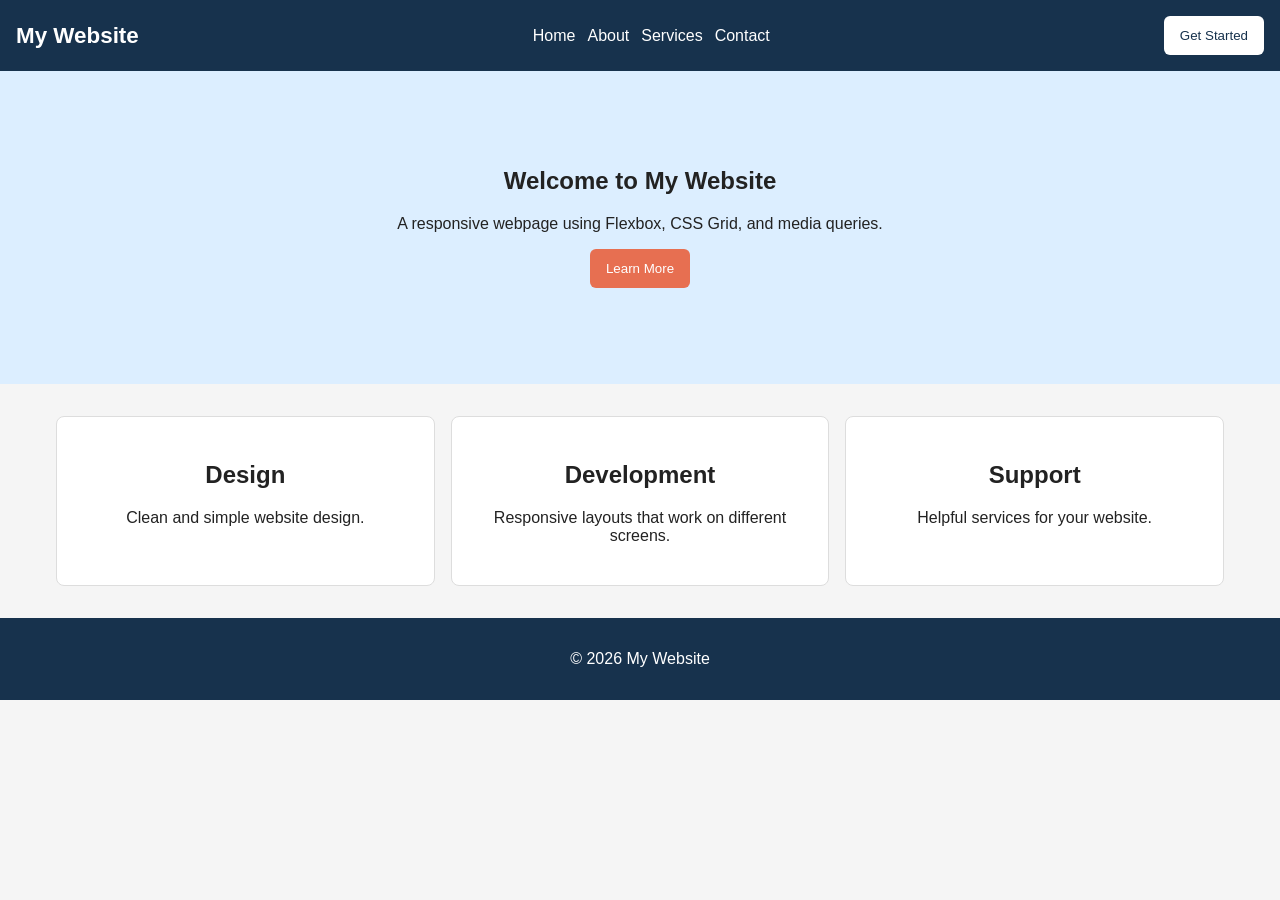
==== index.html @ 3469241a "Update Technical" ====
<!DOCTYPE html>
<html lang="en">
<head>
  <meta charset="UTF-8">
  <meta name="viewport" content="width=device-width, initial-scale=1.0">
  <title>Responsive Website</title>
  <link rel="stylesheet" href="style.css">
</head>

<body>

  <header>
    <nav class="navbar">
      <a href="#" class="logo">My Website</a>

      <div class="links">
        <a href="#home">Home</a>
        <a href="#about">About</a>
        <a href="#services">Services</a>
        <a href="#contact">Contact</a>
      </div>

      <button class="nav-button">Get Started</button>
    </nav>
  </header>

  <main>
    <section class="hero" id="home">
      <h1>Welcome to My Website</h1>
      <p>A responsive webpage using Flexbox, CSS Grid, and media queries.</p>
      <button class="main-button">Learn More</button>
    </section>

    <section class="cards" id="services">
      <article class="card">
        <h2>Design</h2>
        <p>Clean and simple website design.</p>
      </article>

      <article class="card">
        <h2>Development</h2>
        <p>Responsive layouts that work on different screens.</p>
      </article>

      <article class="card">
        <h2>Support</h2>
        <p>Helpful services for your website.</p>
      </article>
    </section>
  </main>

  <footer id="contact">
    <p>&copy; 2026 My Website</p>
  </footer>

</body>
</html>
---- style.css ----
/* Mobile-first base styles */

* {
  box-sizing: border-box;
}

html {
  scroll-behavior: smooth;
}

body {
  margin: 0;
  font-family: Arial, sans-serif;
  color: #222;
  background-color: #f5f5f5;
}

/* FLEXBOX NAVIGATION */

.navbar {
  display: flex;
  flex-direction: column;
  align-items: center;
  gap: 1rem;
  padding: 1rem;
  background-color: #17324d;
}

.logo {
  color: white;
  font-size: 1.4rem;
  font-weight: bold;
  text-decoration: none;
}

.links {
  display: flex;
  flex-direction: column;
  align-items: center;
  gap: 0.75rem;
}

.links a {
  color: white;
  text-decoration: none;
  transition: color 0.3s ease, transform 0.3s ease;
}

.links a:hover {
  color: #ffd166;
  transform: translateY(-2px);
}

/* BUTTONS */

button {
  border: none;
  border-radius: 6px;
  padding: 0.75rem 1rem;
  cursor: pointer;
  transition: background-color 0.3s ease, transform 0.3s ease;
}

.nav-button {
  color: #17324d;
  background-color: white;
}

.main-button {
  color: white;
  background-color: #e76f51;
}

button:hover {
  transform: translateY(-3px);
  background-color: #ffd166;
}

/* HERO SECTION */

.hero {
  padding: 4rem 1rem;
  text-align: center;
  background-color: #dceeff;
}

.hero h1 {
  margin-top: 0;
}

/* CSS GRID CARD SECTION */

.cards {
  display: grid;
  grid-template-columns: 1fr;
  gap: 1rem;
  padding: 2rem 1rem;
}

.card {
  padding: 1.5rem;
  text-align: center;
  background-color: white;
  border: 1px solid #ddd;
  border-radius: 8px;
}

/* MEDIA QUERY 1: navigation gets more horizontal space */

@media (min-width: 600px) {
  .links {
    flex-direction: row;
  }
}

/* MEDIA QUERY 2: two cards fit comfortably */

@media (min-width: 768px) {
  .navbar {
    flex-direction: row;
    justify-content: space-between;
  }

  .cards {
    grid-template-columns: repeat(2, 1fr);
  }
}

/* MEDIA QUERY 3: three cards remain readable */

@media (min-width: 1100px) {
  .cards {
    grid-template-columns: repeat(3, 1fr);
    max-width: 1200px;
    margin: 0 auto;
  }

  .hero {
    padding: 6rem 2rem;
  }
}

/* REDUCED MOTION */

@media (prefers-reduced-motion: reduce) {
  html {
    scroll-behavior: auto;
  }

  *,
  *::before,
  *::after {
    transition-duration: 0.01ms !important;
    animation-duration: 0.01ms !important;
    animation-iteration-count: 1 !important;
  }
}

/* FOOTER */

footer {
  padding: 1rem;
  text-align: center;
  color: white;
  background-color: #17324d;
}
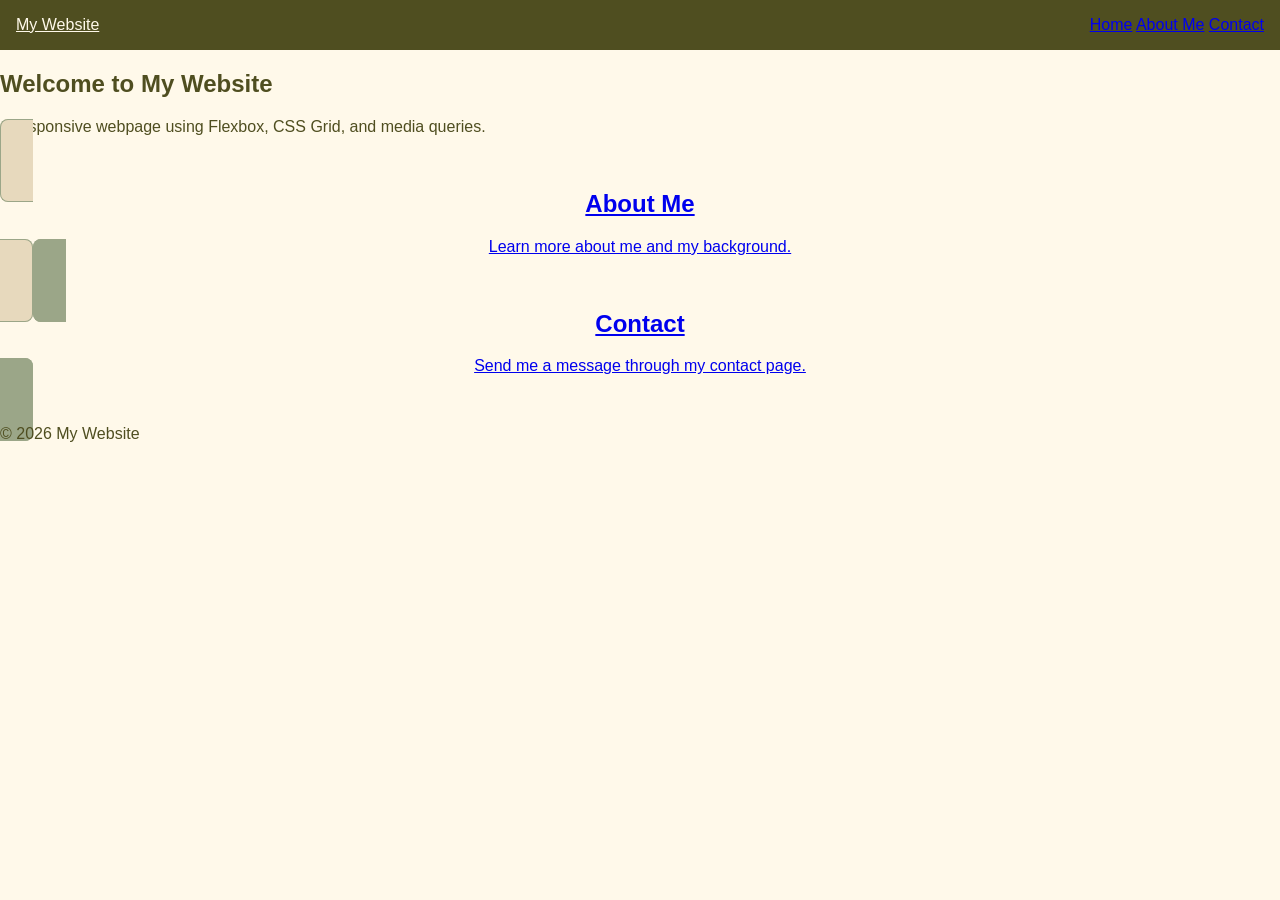
==== commit f24927ee: "Update technical files" ====
--- a/index.html
+++ b/index.html
@@ -11,16 +11,13 @@
 
   <header>
     <nav class="navbar">
-      <a href="#" class="logo">My Website</a>
+      <a href="index.html" class="logo">My Website</a>
 
       <div class="links">
-        <a href="#home">Home</a>
-        <a href="#about">About</a>
-        <a href="#services">Services</a>
-        <a href="#contact">Contact</a>
+        <a href="index.html">Home</a>
+        <a href="about.html">About Me</a>
+        <a href="contact.html">Contact</a>
       </div>
-
-      <button class="nav-button">Get Started</button>
     </nav>
   </header>
 
@@ -28,24 +25,20 @@
     <section class="hero" id="home">
       <h1>Welcome to My Website</h1>
       <p>A responsive webpage using Flexbox, CSS Grid, and media queries.</p>
-      <button class="main-button">Learn More</button>
     </section>
 
-    <section class="cards" id="services">
-      <article class="card">
-        <h2>Design</h2>
-        <p>Clean and simple website design.</p>
-      </article>
+    <section class="cards">
 
-      <article class="card">
-        <h2>Development</h2>
-        <p>Responsive layouts that work on different screens.</p>
-      </article>
+      <a href="about.html" class="card">
+        <h2>About Me</h2>
+        <p>Learn more about me and my background.</p>
+      </a>
 
-      <article class="card">
-        <h2>Support</h2>
-        <p>Helpful services for your website.</p>
-      </article>
+      <a href="contact.html" class="card">
+        <h2>Contact</h2>
+        <p>Send me a message through my contact page.</p>
+      </a>
+
     </section>
   </main>
 
--- a/style.css
+++ b/style.css
@@ -1,18 +1,25 @@
-/* Mobile-first base styles */
+/* COLOR PALETTE FROM THE IMAGE */
+
+:root {
+  --dark-olive: #4f4e20;
+  --sage-green: #9ba688;
+  --peach: #ffb99e;
+  --beige: #e7d9bd;
+  --cream: #fff9ea;
+  --dark-text: #4f4e20;
+}
+
+/* MOBILE-FIRST BASE STYLES */
 
 * {
   box-sizing: border-box;
 }
 
-html {
-  scroll-behavior: smooth;
-}
-
 body {
   margin: 0;
   font-family: Arial, sans-serif;
-  color: #222;
-  background-color: #f5f5f5;
+  color: var(--dark-text);
+  background-color: var(--cream);
 }
 
 /* FLEXBOX NAVIGATION */
@@ -23,97 +30,69 @@
   align-items: center;
   gap: 1rem;
   padding: 1rem;
-  background-color: #17324d;
+  background-color: var(--dark-olive);
 }
 
 .logo {
-  color: white;
-  font-size: 1.4rem;
-  font-weight: bold;
-  text-decoration: none;
+  margin: 0;
+  color: var(--cream);
 }
 
-.links {
+.nav-links {
   display: flex;
   flex-direction: column;
   align-items: center;
-  gap: 0.75rem;
+  gap: 1rem;
 }
 
-.links a {
-  color: white;
+.nav-links a {
+  color: var(--cream);
   text-decoration: none;
   transition: color 0.3s ease, transform 0.3s ease;
 }
 
-.links a:hover {
-  color: #ffd166;
-  transform: translateY(-2px);
-}
-
-/* BUTTONS */
-
-button {
-  border: none;
-  border-radius: 6px;
-  padding: 0.75rem 1rem;
-  cursor: pointer;
-  transition: background-color 0.3s ease, transform 0.3s ease;
-}
-
-.nav-button {
-  color: #17324d;
-  background-color: white;
-}
-
-.main-button {
-  color: white;
-  background-color: #e76f51;
-}
-
-button:hover {
+.nav-links a:hover {
+  color: var(--peach);
   transform: translateY(-3px);
-  background-color: #ffd166;
-}
-
-/* HERO SECTION */
-
-.hero {
-  padding: 4rem 1rem;
-  text-align: center;
-  background-color: #dceeff;
-}
-
-.hero h1 {
-  margin-top: 0;
 }
 
 /* CSS GRID CARD SECTION */
 
-.cards {
+.card-section {
   display: grid;
   grid-template-columns: 1fr;
   gap: 1rem;
   padding: 2rem 1rem;
+  background-color: var(--cream);
 }
 
 .card {
-  padding: 1.5rem;
+  padding: 2rem;
   text-align: center;
-  background-color: white;
-  border: 1px solid #ddd;
+  background-color: var(--beige);
+  border: 1px solid var(--sage-green);
   border-radius: 8px;
+  transition: background-color 0.3s ease, transform 0.3s ease;
 }
 
-/* MEDIA QUERY 1: navigation gets more horizontal space */
+.card:nth-child(even) {
+  background-color: var(--sage-green);
+}
+
+.card:hover {
+  background-color: var(--peach);
+  transform: translateY(-4px);
+}
+
+/* MEDIA QUERY 1 */
 
 @media (min-width: 600px) {
-  .links {
+  .nav-links {
     flex-direction: row;
   }
 }
 
-/* MEDIA QUERY 2: two cards fit comfortably */
+/* MEDIA QUERY 2 */
 
 @media (min-width: 768px) {
   .navbar {
@@ -121,46 +100,28 @@
     justify-content: space-between;
   }
 
-  .cards {
+  .card-section {
     grid-template-columns: repeat(2, 1fr);
   }
 }
 
-/* MEDIA QUERY 3: three cards remain readable */
+/* MEDIA QUERY 3 */
 
 @media (min-width: 1100px) {
-  .cards {
+  .card-section {
     grid-template-columns: repeat(3, 1fr);
     max-width: 1200px;
     margin: 0 auto;
-  }
-
-  .hero {
-    padding: 6rem 2rem;
   }
 }
 
 /* REDUCED MOTION */
 
 @media (prefers-reduced-motion: reduce) {
-  html {
-    scroll-behavior: auto;
-  }
-
   *,
   *::before,
   *::after {
     transition-duration: 0.01ms !important;
     animation-duration: 0.01ms !important;
-    animation-iteration-count: 1 !important;
   }
-}
-
-/* FOOTER */
-
-footer {
-  padding: 1rem;
-  text-align: center;
-  color: white;
-  background-color: #17324d;
 }
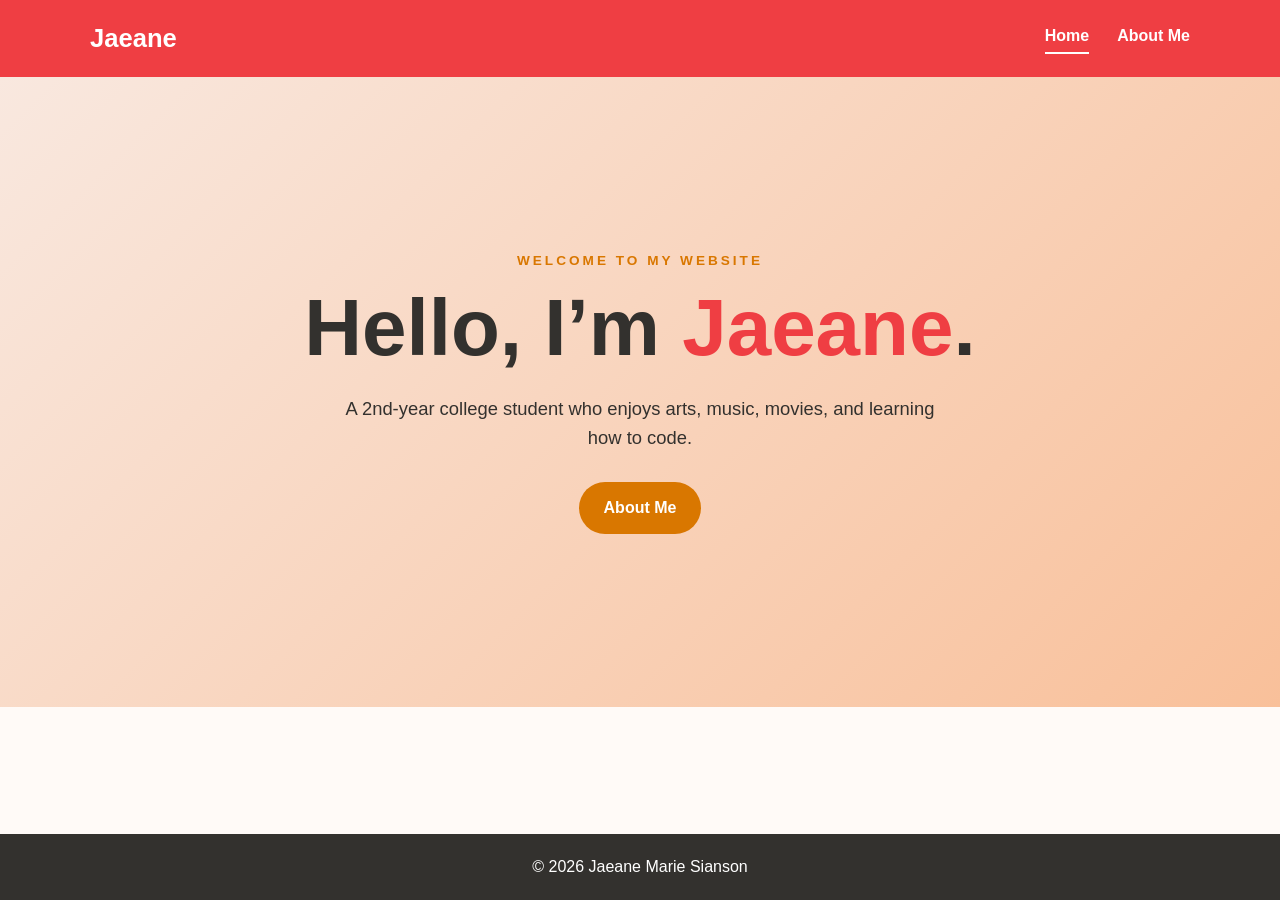
==== commit 546122b5: "Update technical files" ====
--- a/index.html
+++ b/index.html
@@ -3,48 +3,42 @@
 <head>
   <meta charset="UTF-8">
   <meta name="viewport" content="width=device-width, initial-scale=1.0">
-  <title>Responsive Website</title>
+  <title>Jaeane Marie Sianson | Home</title>
   <link rel="stylesheet" href="style.css">
 </head>
-
 <body>
 
   <header>
     <nav class="navbar">
-      <a href="index.html" class="logo">My Website</a>
+      <a href="index.html" class="logo">Jaeane</a>
 
       <div class="links">
-        <a href="index.html">Home</a>
+        <a href="index.html" class="active">Home</a>
         <a href="about.html">About Me</a>
-        <a href="contact.html">Contact</a>
       </div>
     </nav>
   </header>
 
   <main>
-    <section class="hero" id="home">
-      <h1>Welcome to My Website</h1>
-      <p>A responsive webpage using Flexbox, CSS Grid, and media queries.</p>
-    </section>
+    <section class="hero">
+      <div class="hero-content">
+        <p class="eyebrow">WELCOME TO MY WEBSITE</p>
 
-    <section class="cards">
+        <h1>Hello, I’m <span>Jaeane</span>.</h1>
 
-      <a href="about.html" class="card">
-        <h2>About Me</h2>
-        <p>Learn more about me and my background.</p>
-      </a>
+        <p class="intro">
+          A 2nd-year college student who enjoys arts, music, movies,
+          and learning how to code.
+        </p>
 
-      <a href="contact.html" class="card">
-        <h2>Contact</h2>
-        <p>Send me a message through my contact page.</p>
-      </a>
-
+        <a href="about.html" class="main-button">About Me</a>
+      </div>
     </section>
   </main>
 
-  <footer id="contact">
-    <p>&copy; 2026 My Website</p>
+  <footer>
+    <p>&copy; 2026 Jaeane Marie Sianson</p>
   </footer>
 
 </body>
-</html>+</html> 
--- a/style.css
+++ b/style.css
@@ -1,127 +1,214 @@
 /* COLOR PALETTE FROM THE IMAGE */
 
 :root {
-  --dark-olive: #4f4e20;
-  --sage-green: #9ba688;
-  --peach: #ffb99e;
-  --beige: #e7d9bd;
-  --cream: #fff9ea;
-  --dark-text: #4f4e20;
-}
-
-/* MOBILE-FIRST BASE STYLES */
+  --red: #ef3e43;
+  --cream: #f9e8df;
+  --peach: #f9c09a;
+  --orange: #d97700;
+  --dark: #33312e;
+  --white: #fffaf7;
+}
 
 * {
   box-sizing: border-box;
+  margin: 0;
+  padding: 0;
 }
 
 body {
-  margin: 0;
+  min-height: 100vh;
+  display: flex;
+  flex-direction: column;
   font-family: Arial, sans-serif;
-  color: var(--dark-text);
-  background-color: var(--cream);
-}
-
-/* FLEXBOX NAVIGATION */
+  line-height: 1.6;
+  color: var(--dark);
+  background: var(--white);
+}
+
+header {
+  background: var(--red);
+  padding: 18px 7%;
+}
 
 .navbar {
-  display: flex;
-  flex-direction: column;
+  max-width: 1100px;
+  margin: auto;
+  display: flex;
+  justify-content: space-between;
   align-items: center;
-  gap: 1rem;
-  padding: 1rem;
-  background-color: var(--dark-olive);
+  gap: 25px;
 }
 
 .logo {
-  margin: 0;
-  color: var(--cream);
-}
-
-.nav-links {
-  display: flex;
-  flex-direction: column;
-  align-items: center;
-  gap: 1rem;
-}
-
-.nav-links a {
-  color: var(--cream);
+  color: white;
+  font-size: 1.6rem;
+  font-weight: bold;
   text-decoration: none;
-  transition: color 0.3s ease, transform 0.3s ease;
-}
-
-.nav-links a:hover {
-  color: var(--peach);
+}
+
+.links {
+  display: flex;
+  gap: 28px;
+}
+
+.links a {
+  color: white;
+  font-weight: bold;
+  text-decoration: none;
+  padding-bottom: 3px;
+}
+
+.links a:hover,
+.links a.active {
+  border-bottom: 2px solid white;
+}
+
+main {
+  flex: 1;
+}
+
+.hero {
+  min-height: 70vh;
+  display: grid;
+  place-items: center;
+  text-align: center;
+  padding: 70px 7%;
+  background: linear-gradient(135deg, var(--cream), var(--peach));
+}
+
+.hero-content {
+  max-width: 720px;
+}
+
+.eyebrow {
+  color: var(--orange);
+  font-size: 0.85rem;
+  font-weight: bold;
+  letter-spacing: 3px;
+  margin-bottom: 12px;
+}
+
+h1 {
+  font-size: clamp(2.5rem, 7vw, 5rem);
+  line-height: 1.1;
+  margin-bottom: 22px;
+}
+
+h1 span {
+  color: var(--red);
+}
+
+.intro,
+.about-header > p:last-child {
+  font-size: 1.15rem;
+  margin: 0 auto 30px;
+  max-width: 620px;
+}
+
+.main-button,
+.back-button {
+  display: inline-block;
+  border-radius: 30px;
+  padding: 13px 25px;
+  color: white;
+  background: var(--orange);
+  font-weight: bold;
+  text-decoration: none;
+  transition: 0.2s ease;
+}
+
+.main-button:hover,
+.back-button:hover {
+  background: var(--dark);
   transform: translateY(-3px);
 }
 
-/* CSS GRID CARD SECTION */
-
-.card-section {
+.about-page {
+  padding: 65px 7%;
+  background: var(--cream);
+}
+
+.about-header {
+  max-width: 800px;
+  margin: 0 auto 40px;
+  text-align: center;
+}
+
+.about-header h1 {
+  font-size: clamp(2.4rem, 6vw, 4rem);
+}
+
+.about-grid {
+  max-width: 1100px;
+  margin: auto;
   display: grid;
-  grid-template-columns: 1fr;
-  gap: 1rem;
-  padding: 2rem 1rem;
-  background-color: var(--cream);
-}
-
-.card {
-  padding: 2rem;
+  grid-template-columns: repeat(2, 1fr);
+  gap: 22px;
+}
+
+.info-card {
+  padding: 28px;
+  border-radius: 18px;
+  background: var(--white);
+  border-top: 6px solid var(--red);
+  box-shadow: 0 8px 20px rgba(51, 49, 46, 0.08);
+}
+
+.info-card h2 {
+  color: var(--red);
+  margin-bottom: 15px;
+}
+
+.info-card p {
+  margin: 9px 0;
+}
+
+.highlight-card {
+  grid-column: 1 / -1;
+  border-top-color: var(--orange);
+}
+
+.skill-list {
+  display: flex;
+  flex-wrap: wrap;
+  gap: 12px;
+}
+
+.skill-list span {
+  padding: 9px 17px;
+  border-radius: 20px;
+  color: white;
+  background: var(--red);
+  font-weight: bold;
+}
+
+.back-button {
+  display: block;
+  width: fit-content;
+  margin: 35px auto 0;
+}
+
+footer {
+  padding: 20px;
+  color: white;
+  background: var(--dark);
   text-align: center;
-  background-color: var(--beige);
-  border: 1px solid var(--sage-green);
-  border-radius: 8px;
-  transition: background-color 0.3s ease, transform 0.3s ease;
-}
-
-.card:nth-child(even) {
-  background-color: var(--sage-green);
-}
-
-.card:hover {
-  background-color: var(--peach);
-  transform: translateY(-4px);
-}
-
-/* MEDIA QUERY 1 */
-
-@media (min-width: 600px) {
-  .nav-links {
-    flex-direction: row;
-  }
-}
-
-/* MEDIA QUERY 2 */
-
-@media (min-width: 768px) {
+}
+
+@media (max-width: 650px) {
   .navbar {
-    flex-direction: row;
-    justify-content: space-between;
-  }
-
-  .card-section {
-    grid-template-columns: repeat(2, 1fr);
-  }
-}
-
-/* MEDIA QUERY 3 */
-
-@media (min-width: 1100px) {
-  .card-section {
-    grid-template-columns: repeat(3, 1fr);
-    max-width: 1200px;
-    margin: 0 auto;
-  }
-}
-
-/* REDUCED MOTION */
-
-@media (prefers-reduced-motion: reduce) {
-  *,
-  *::before,
-  *::after {
-    transition-duration: 0.01ms !important;
-    animation-duration: 0.01ms !important;
+    flex-direction: column;
+  }
+
+  .links {
+    gap: 18px;
+  }
+
+  .about-grid {
+    grid-template-columns: 1fr;
+  }
+
+  .highlight-card {
+    grid-column: auto;
   }
 }
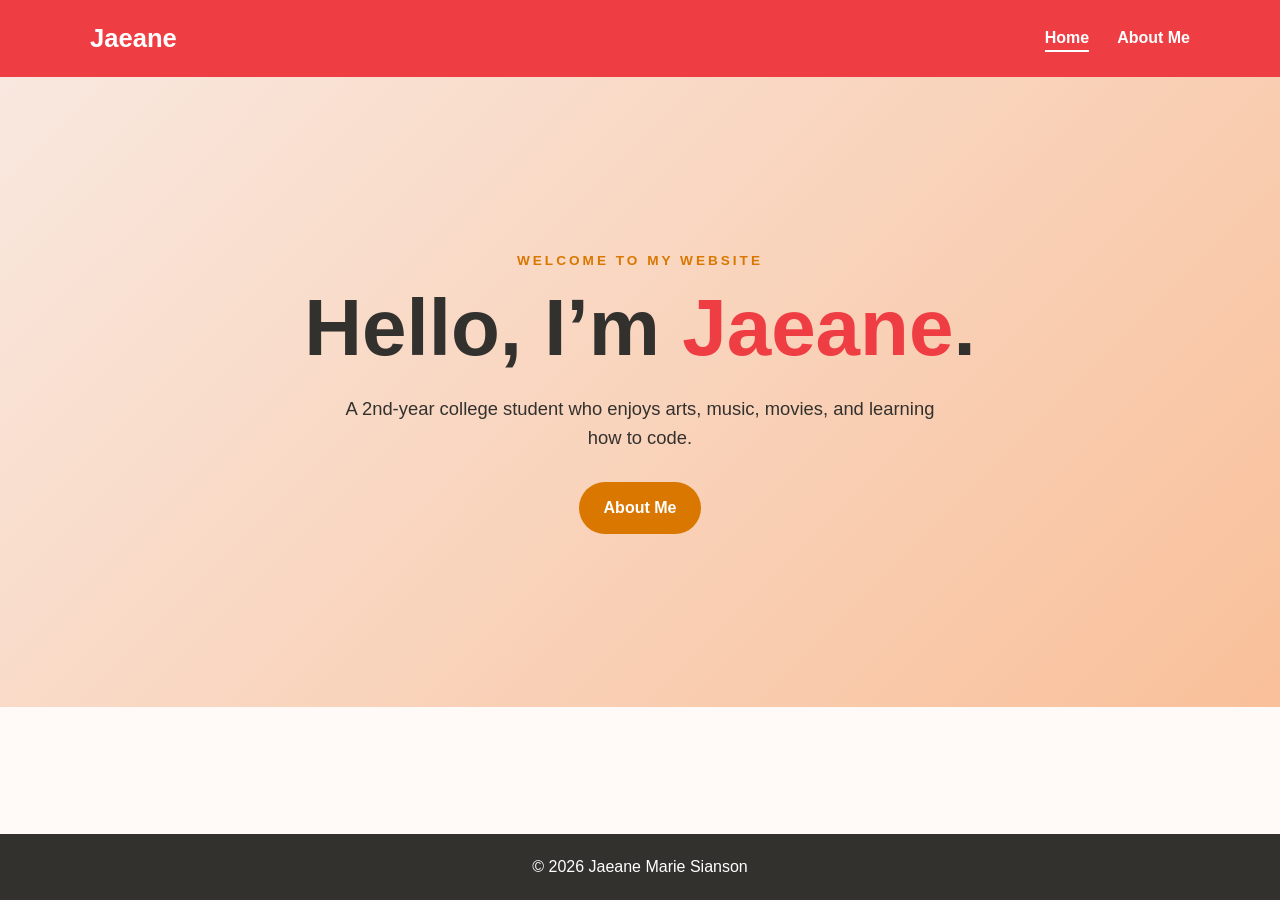
==== commit 61d549b6: "Update technical" ====
--- a/index.html
+++ b/index.html
@@ -41,4 +41,4 @@
   </footer>
 
 </body>
-</html> +</html>
--- a/style.css
+++ b/style.css
@@ -1,5 +1,3 @@
-/* COLOR PALETTE FROM THE IMAGE */
-
 :root {
   --red: #ef3e43;
   --cream: #f9e8df;
@@ -36,7 +34,6 @@
   display: flex;
   justify-content: space-between;
   align-items: center;
-  gap: 25px;
 }
 
 .logo {
@@ -55,7 +52,6 @@
   color: white;
   font-weight: bold;
   text-decoration: none;
-  padding-bottom: 3px;
 }
 
 .links a:hover,
@@ -69,10 +65,11 @@
 
 .hero {
   min-height: 70vh;
-  display: grid;
-  place-items: center;
+  padding: 70px 7%;
+  display: flex;
+  justify-content: center;
+  align-items: center;
   text-align: center;
-  padding: 70px 7%;
   background: linear-gradient(135deg, var(--cream), var(--peach));
 }
 
@@ -101,15 +98,15 @@
 .intro,
 .about-header > p:last-child {
   font-size: 1.15rem;
+  max-width: 620px;
   margin: 0 auto 30px;
-  max-width: 620px;
 }
 
 .main-button,
 .back-button {
   display: inline-block;
+  padding: 13px 25px;
   border-radius: 30px;
-  padding: 13px 25px;
   color: white;
   background: var(--orange);
   font-weight: bold;
@@ -141,12 +138,13 @@
 .about-grid {
   max-width: 1100px;
   margin: auto;
-  display: grid;
-  grid-template-columns: repeat(2, 1fr);
+  display: flex;
+  flex-wrap: wrap;
   gap: 22px;
 }
 
 .info-card {
+  flex: 1 1 calc(50% - 22px);
   padding: 28px;
   border-radius: 18px;
   background: var(--white);
@@ -164,7 +162,7 @@
 }
 
 .highlight-card {
-  grid-column: 1 / -1;
+  flex: 1 1 100%;
   border-top-color: var(--orange);
 }
 
@@ -183,7 +181,7 @@
 }
 
 .back-button {
-  display: block;
+  display: flex;
   width: fit-content;
   margin: 35px auto 0;
 }
@@ -198,6 +196,7 @@
 @media (max-width: 650px) {
   .navbar {
     flex-direction: column;
+    gap: 15px;
   }
 
   .links {
@@ -205,10 +204,11 @@
   }
 
   .about-grid {
-    grid-template-columns: 1fr;
-  }
-
+    flex-direction: column;
+  }
+
+  .info-card,
   .highlight-card {
-    grid-column: auto;
+    flex: 1 1 100%;
   }
 }
